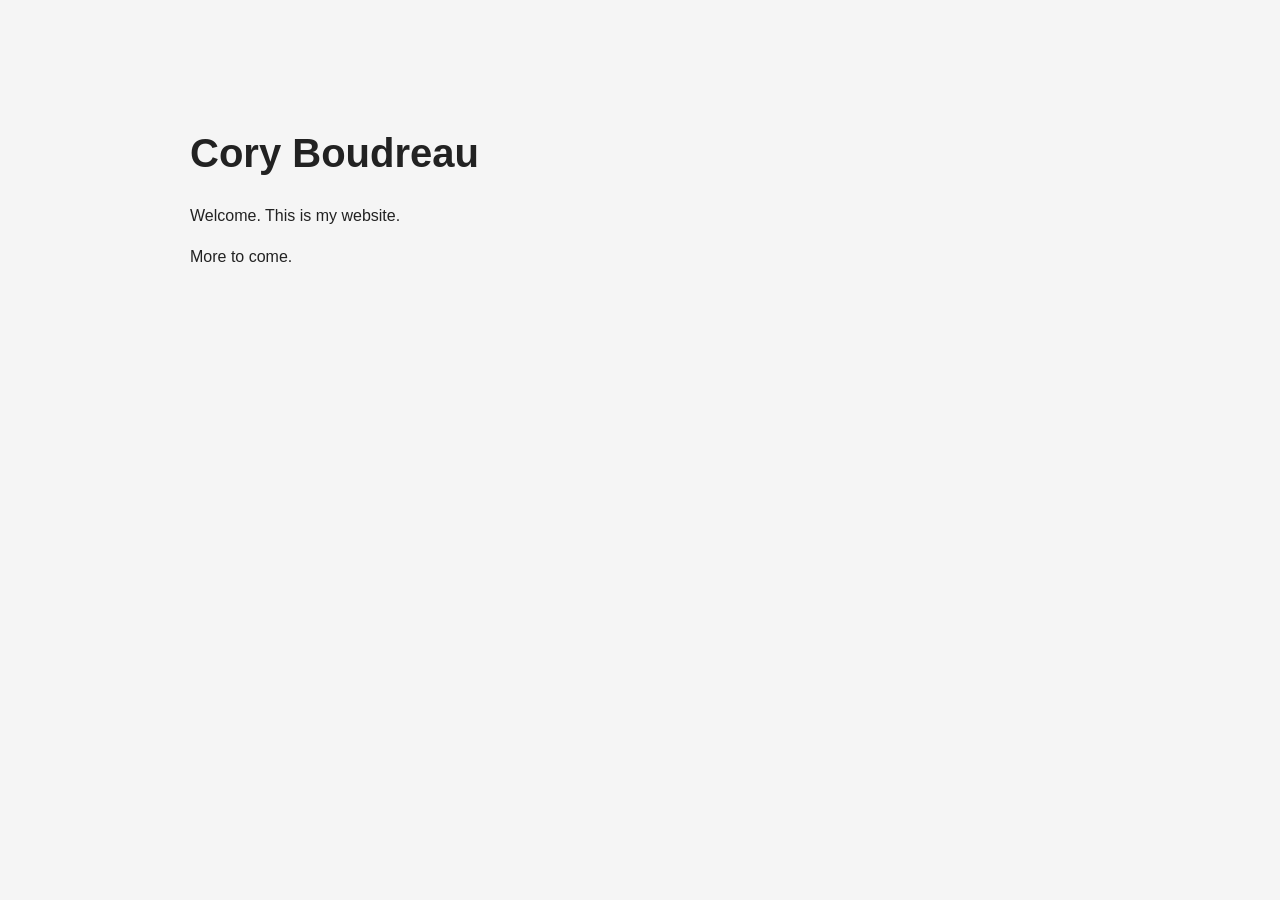
==== index.html @ b543d6ac "Create index.html" ====
<!DOCTYPE html>
<html lang="en">
<head>
  <meta charset="UTF-8">
  <meta name="viewport" content="width=device-width, initial-scale=1.0">
  <title>Cory Boudreau</title>
  <style>
    body {
      font-family: Arial, sans-serif;
      max-width: 900px;
      margin: 80px auto;
      padding: 24px;
      color: #222;
      background: #f5f5f5;
    }
    h1 { font-size: 2.5rem; }
    p { line-height: 1.6; }
  </style>
</head>
<body>
  <h1>Cory Boudreau</h1>
  <p>Welcome. This is my website.</p>
  <p>More to come.</p>
</body>
</html>
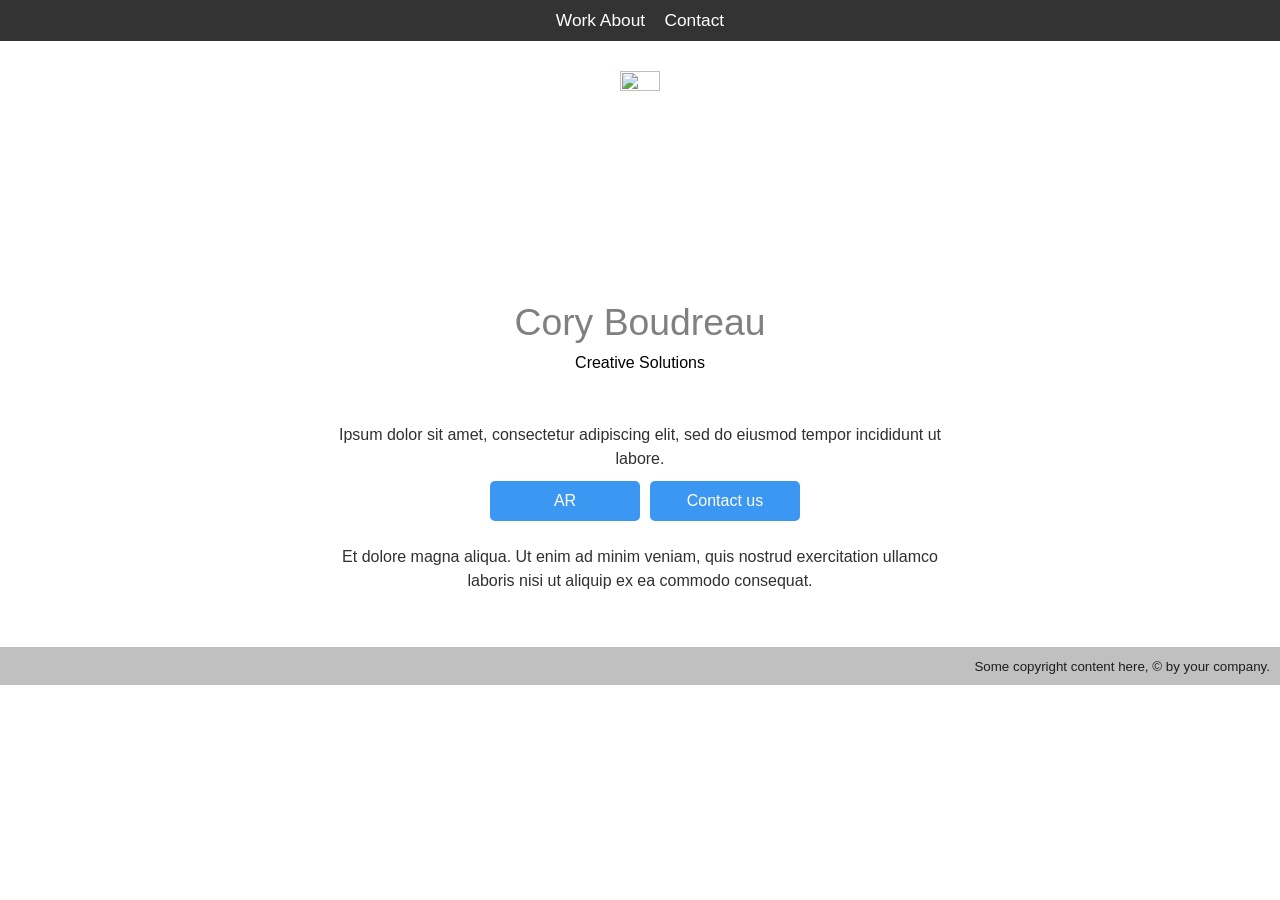
==== commit da63908b: "Update website with Rocketcake" ====
--- a/index.html
+++ b/index.html
@@ -1,25 +1,31 @@
 <!DOCTYPE html>
-<html lang="en">
+<html> 
 <head>
-  <meta charset="UTF-8">
-  <meta name="viewport" content="width=device-width, initial-scale=1.0">
-  <title>Cory Boudreau</title>
-  <style>
-    body {
-      font-family: Arial, sans-serif;
-      max-width: 900px;
-      margin: 80px auto;
-      padding: 24px;
-      color: #222;
-      background: #f5f5f5;
-    }
-    h1 { font-size: 2.5rem; }
-    p { line-height: 1.6; }
-  </style>
+	<meta charset="utf-8">
+	<meta name="viewport" content="width=device-width, initial-scale=1">
+	<meta name="generator" content="RocketCake">
+	<title></title>
+	<link rel="stylesheet" type="text/css" href="index_html.css?h=f2b666ef">
 </head>
 <body>
-  <h1>Cory Boudreau</h1>
-  <p>Welcome. This is my website.</p>
-  <p>More to come.</p>
+<div class="textstyle1">
+<div id="container_42f466dc"><div id="container_42f466dc_padding" ><div class="textstyle2">  <span class="textstyle3">Work      </span>
+<span class="textstyle3"><a href="about.html" class="wsp63851a2">About</a></span><span class="textstyle3">&#160;&#160;&#160;  </span>  <span class="textstyle3"><a href="contact.html" class="wsp63851a2">Contact</a></span>
+  <span class="textstyle3"> </span>
+</div>
+</div></div>  </div>
+<div class="textstyle2">
+<div id="container_78bff89b"><div id="container_78bff89b_padding" ><div class="textstyle2"><img src="rc_images/cb_logo.svg" width="250" height="350" id="img_5ed68884" alt="" title="" /><span class="textstyle4"><br/></span><span class="textstyle5">Cory Boudreau</span><span class="textstyle6"><br/>Creative Solutions<br/><br/><br/></span><span class="textstyle7">Ipsum dolor sit amet, consectetur adipiscing elit, sed do eiusmod tempor incididunt ut labore.<br/></span><a href="about.html" style="text-decoration:none"><div id="button_7302d56d"><div class="vcenterstyle1"><div class="vcenterstyle2"><div class="textstyle1"></div>
+<div class="textstyle2">  <span class="textstyle8">AR</span>
+</div>
+</div></div></div></a><a href="contact.html" style="text-decoration:none"><div id="button_52c2f018"><div class="vcenterstyle1"><div class="vcenterstyle2"><div class="textstyle2">  <span class="textstyle8">Contact us</span>
+</div>
+<div class="textstyle1"></div>
+</div></div></div></a><span class="textstyle7"><br/><br/> Et dolore magna aliqua. Ut enim ad minim veniam, quis nostrud exercitation ullamco laboris nisi ut aliquip ex ea commodo consequat.<br/><br/></span></div>
+<div style="clear:both"></div></div></div>  </div>
+<div class="textstyle1">
+<div id="container_365f079f"><div id="container_365f079f_padding" ><div class="textstyle9">  <span class="textstyle10">Some copyright content here, &#169; by your company.</span>
+</div>
+</div></div>  </div>
 </body>
-</html>
+</html>
--- a/index_html.css
+++ b/index_html.css
@@ -0,0 +1,34 @@
+a { color:#5D5D9E; } 
+a:visited { color:#5D5D9E; } 
+a:active { color:#5C615E; } 
+a:hover { color:#B2B3B4; } 
+		a.wsp48fac406{ color:#0080FF; text-decoration: none} 
+		a.wsp48fac406:visited{ color:#0080FF; text-decoration: none} 
+		a.wsp48fac406:active{ color:#8018CB; text-decoration: underline} 
+		a.wsp48fac406:hover{ color:#0000A0; text-decoration: underline} 
+		a.wsp63851a2{ color:#FFFFFF; text-decoration: none} 
+		a.wsp63851a2:visited{ color:#FFFFFF; text-decoration: none} 
+		a.wsp63851a2:active{ color:#FFFFFF; text-decoration: underline} 
+		a.wsp63851a2:hover{ color:#C0C0C0; text-decoration: underline} 
+body { background-color:#FFFFFF; padding:0;  margin: 0; }
+.textstyle1 { text-align:left; }
+#container_42f466dc { vertical-align: top; position:relative; display: inline-block; width:100%; min-height:11px; background-color:rgba(0, 0, 0, 0.8);  }
+#container_42f466dc_padding { margin: 10px; display: block;  }
+.textstyle2 { text-align:center; }
+.textstyle3 { font-size:13pt; font-family:'Lucida Sans Unicode', 'Lucida Grande', sans-serif; color:#FFFFFF;  }
+#container_78bff89b { vertical-align: top; position:relative; display: inline-block; width:100%; min-height:150px; max-width:700px; background:none;  }
+#container_78bff89b_padding { margin: 30px; display: block;  }
+#img_5ed68884 { vertical-align: bottom; position:relative; display: inline-block; width:25%; background:none; height:auto;  }
+.textstyle4 { font-size:12pt; font-family:Arial, Helvetica, sans-serif; color:#000000; line-height: 1.5;  }
+.textstyle5 { font-size:28pt; font-family:'Arial Black', Gadget, sans-serif; color:#808080; line-height: 1.5;  }
+.textstyle6 { font-size:12pt; font-family:'Lucida Sans Unicode', 'Lucida Grande', sans-serif; color:#000000; line-height: 1.5;  }
+.textstyle7 { font-size:12pt; font-family:'Lucida Sans Unicode', 'Lucida Grande', sans-serif; color:#303030; line-height: 1.5;  }
+#button_7302d56d { vertical-align: bottom; border-radius: 5px; position:relative; display: inline-block; margin:10px 0px 0px 10px; width:150px; height:40px; background-color:#3C97F2;  }
+.vcenterstyle1 { display: table; width: 100%; height: 100%; }
+.vcenterstyle2 { display: table-cell; vertical-align: middle; }
+.textstyle8 { font-size:12pt; font-family:'Lucida Sans Unicode', 'Lucida Grande', sans-serif; color:#FFFFFF;  }
+#button_52c2f018 { vertical-align: bottom; border-radius: 5px; position:relative; display: inline-block; margin:10px 0px 0px 10px; width:150px; height:40px; background-color:#3C97F2;  }
+#container_365f079f { vertical-align: top; position:relative; display: inline-block; width:100%; min-height:26px; background-color:#C0C0C0;  }
+#container_365f079f_padding { margin: 10px; display: block;  }
+.textstyle9 { text-align:right; }
+.textstyle10 { font-size:10pt; font-family:Arial, Helvetica, sans-serif; color:#1D1D1D;  }
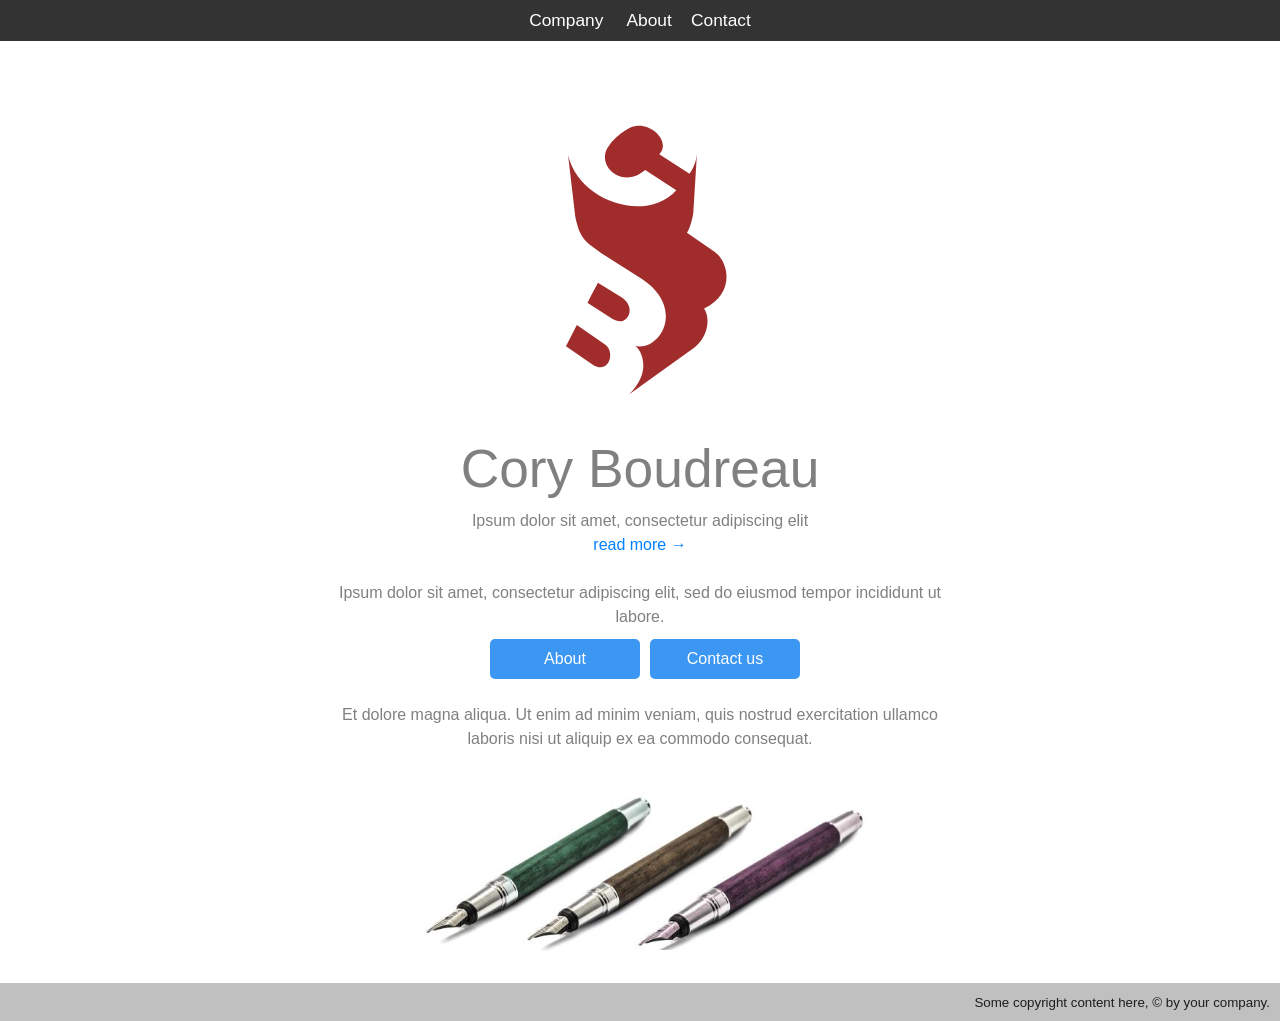
==== commit e36a0ce5: "Website update" ====
--- a/index.html
+++ b/index.html
@@ -5,23 +5,22 @@
 	<meta name="viewport" content="width=device-width, initial-scale=1">
 	<meta name="generator" content="RocketCake">
 	<title></title>
-	<link rel="stylesheet" type="text/css" href="index_html.css?h=f2b666ef">
+	<link rel="stylesheet" type="text/css" href="index_html.css?h=ab925600">
 </head>
 <body>
 <div class="textstyle1">
-<div id="container_42f466dc"><div id="container_42f466dc_padding" ><div class="textstyle2">  <span class="textstyle3">Work      </span>
-<span class="textstyle3"><a href="about.html" class="wsp63851a2">About</a></span><span class="textstyle3">&#160;&#160;&#160;  </span>  <span class="textstyle3"><a href="contact.html" class="wsp63851a2">Contact</a></span>
+<div id="container_42f466dc"><div id="container_42f466dc_padding" ><div class="textstyle2"><span class="textstyle3"><a href="index.html" class="wsp63851a2">Company</a></span><span class="textstyle3">&#160;&#160;&#160;&#160; </span><span class="textstyle3"><a href="about.html" class="wsp63851a2">About</a></span><span class="textstyle3">&#160;&#160;&#160;  </span>  <span class="textstyle3"><a href="contact.html" class="wsp63851a2">Contact</a></span>
   <span class="textstyle3"> </span>
 </div>
 </div></div>  </div>
 <div class="textstyle2">
-<div id="container_78bff89b"><div id="container_78bff89b_padding" ><div class="textstyle2"><img src="rc_images/cb_logo.svg" width="250" height="350" id="img_5ed68884" alt="" title="" /><span class="textstyle4"><br/></span><span class="textstyle5">Cory Boudreau</span><span class="textstyle6"><br/>Creative Solutions<br/><br/><br/></span><span class="textstyle7">Ipsum dolor sit amet, consectetur adipiscing elit, sed do eiusmod tempor incididunt ut labore.<br/></span><a href="about.html" style="text-decoration:none"><div id="button_7302d56d"><div class="vcenterstyle1"><div class="vcenterstyle2"><div class="textstyle1"></div>
-<div class="textstyle2">  <span class="textstyle8">AR</span>
+<div id="container_78bff89b"><div id="container_78bff89b_padding" ><div class="textstyle2"><img src="rc_images/cb_logo.svg" width="250" height="350" id="img_74c5dc35" alt="" title="" /><span class="textstyle4"><br/></span><span class="textstyle5">Cory Boudreau</span><span class="textstyle6"> </span><span class="textstyle7"><br/>Ipsum dolor sit amet, consectetur adipiscing elit<br/></span><span class="textstyle7"><a href="about.html" class="wsp48fac406">read more &#8594;</a></span><span class="textstyle7"><br/><br/>Ipsum dolor sit amet, consectetur adipiscing elit, sed do eiusmod tempor incididunt ut labore.<br/></span><a href="about.html" style="text-decoration:none"><div id="button_7302d56d"><div class="vcenterstyle1"><div class="vcenterstyle2"><div class="textstyle2">  <span class="textstyle8">About</span>
 </div>
+<div class="textstyle1"></div>
 </div></div></div></a><a href="contact.html" style="text-decoration:none"><div id="button_52c2f018"><div class="vcenterstyle1"><div class="vcenterstyle2"><div class="textstyle2">  <span class="textstyle8">Contact us</span>
 </div>
 <div class="textstyle1"></div>
-</div></div></div></a><span class="textstyle7"><br/><br/> Et dolore magna aliqua. Ut enim ad minim veniam, quis nostrud exercitation ullamco laboris nisi ut aliquip ex ea commodo consequat.<br/><br/></span></div>
+</div></div></div></a><span class="textstyle7"><br/><br/> Et dolore magna aliqua. Ut enim ad minim veniam, quis nostrud exercitation ullamco laboris nisi ut aliquip ex ea commodo consequat.<br/><br/></span><img src="rc_images/pens.jpg" width="640" height="244" id="img_6fab104c" alt="" title="" /></div>
 <div style="clear:both"></div></div></div>  </div>
 <div class="textstyle1">
 <div id="container_365f079f"><div id="container_365f079f_padding" ><div class="textstyle9">  <span class="textstyle10">Some copyright content here, &#169; by your company.</span>
--- a/index_html.css
+++ b/index_html.css
@@ -18,16 +18,17 @@
 .textstyle3 { font-size:13pt; font-family:'Lucida Sans Unicode', 'Lucida Grande', sans-serif; color:#FFFFFF;  }
 #container_78bff89b { vertical-align: top; position:relative; display: inline-block; width:100%; min-height:150px; max-width:700px; background:none;  }
 #container_78bff89b_padding { margin: 30px; display: block;  }
-#img_5ed68884 { vertical-align: bottom; position:relative; display: inline-block; width:25%; background:none; height:auto;  }
-.textstyle4 { font-size:12pt; font-family:Arial, Helvetica, sans-serif; color:#000000; line-height: 1.5;  }
-.textstyle5 { font-size:28pt; font-family:'Arial Black', Gadget, sans-serif; color:#808080; line-height: 1.5;  }
-.textstyle6 { font-size:12pt; font-family:'Lucida Sans Unicode', 'Lucida Grande', sans-serif; color:#000000; line-height: 1.5;  }
-.textstyle7 { font-size:12pt; font-family:'Lucida Sans Unicode', 'Lucida Grande', sans-serif; color:#303030; line-height: 1.5;  }
+#img_74c5dc35 { vertical-align: bottom; position:relative; display: inline-block; width:40%; min-width:200px; background:none; height:auto;  }
+.textstyle4 { font-size:12pt; font-family:Arial, Helvetica, sans-serif; color:#808080; line-height: 1.5;  }
+.textstyle5 { font-size:40pt; font-family:Arial, Helvetica, sans-serif; color:#808080; line-height: 1.5;  }
+.textstyle6 { font-size:22pt; font-family:'Lucida Sans Unicode', 'Lucida Grande', sans-serif; color:#808080; line-height: 1.5;  }
+.textstyle7 { font-size:12pt; font-family:'Lucida Sans Unicode', 'Lucida Grande', sans-serif; color:#808080; line-height: 1.5;  }
 #button_7302d56d { vertical-align: bottom; border-radius: 5px; position:relative; display: inline-block; margin:10px 0px 0px 10px; width:150px; height:40px; background-color:#3C97F2;  }
 .vcenterstyle1 { display: table; width: 100%; height: 100%; }
 .vcenterstyle2 { display: table-cell; vertical-align: middle; }
 .textstyle8 { font-size:12pt; font-family:'Lucida Sans Unicode', 'Lucida Grande', sans-serif; color:#FFFFFF;  }
 #button_52c2f018 { vertical-align: bottom; border-radius: 5px; position:relative; display: inline-block; margin:10px 0px 0px 10px; width:150px; height:40px; background-color:#3C97F2;  }
+#img_6fab104c { vertical-align: bottom; position:relative; display: inline-block; width:73%; background:none; height:auto;  }
 #container_365f079f { vertical-align: top; position:relative; display: inline-block; width:100%; min-height:26px; background-color:#C0C0C0;  }
 #container_365f079f_padding { margin: 10px; display: block;  }
 .textstyle9 { text-align:right; }
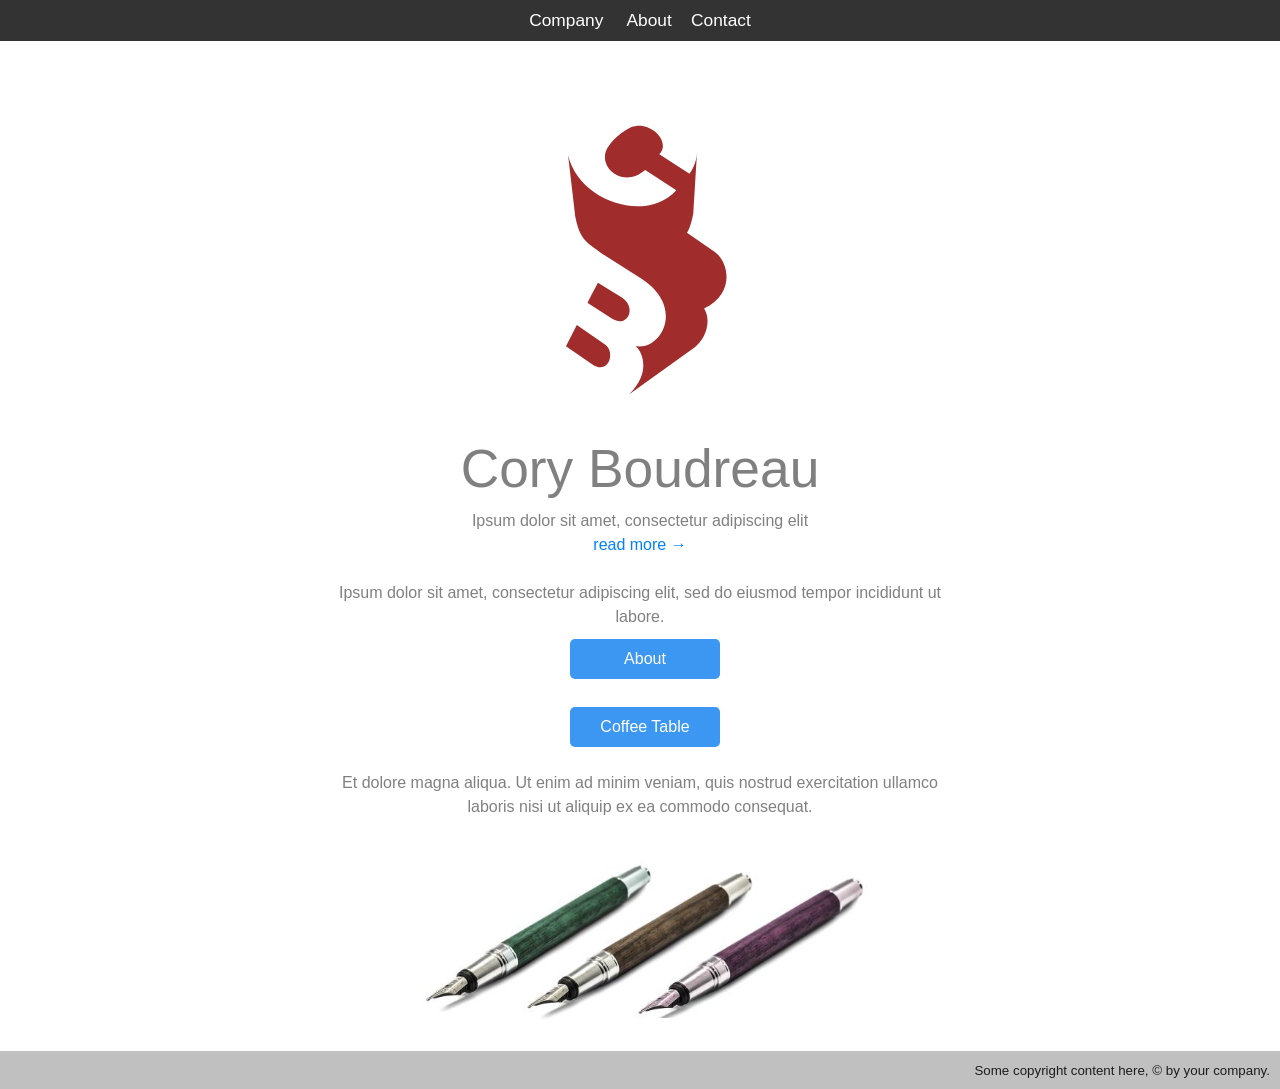
==== commit cf6bd964: "Update index.html" ====
--- a/index.html
+++ b/index.html
@@ -5,7 +5,7 @@
 	<meta name="viewport" content="width=device-width, initial-scale=1">
 	<meta name="generator" content="RocketCake">
 	<title></title>
-	<link rel="stylesheet" type="text/css" href="index_html.css?h=ab925600">
+	<link rel="stylesheet" type="text/css" href="index_html.css?h=43f05ce7">
 </head>
 <body>
 <div class="textstyle1">
@@ -17,9 +17,12 @@
 <div id="container_78bff89b"><div id="container_78bff89b_padding" ><div class="textstyle2"><img src="rc_images/cb_logo.svg" width="250" height="350" id="img_74c5dc35" alt="" title="" /><span class="textstyle4"><br/></span><span class="textstyle5">Cory Boudreau</span><span class="textstyle6"> </span><span class="textstyle7"><br/>Ipsum dolor sit amet, consectetur adipiscing elit<br/></span><span class="textstyle7"><a href="about.html" class="wsp48fac406">read more &#8594;</a></span><span class="textstyle7"><br/><br/>Ipsum dolor sit amet, consectetur adipiscing elit, sed do eiusmod tempor incididunt ut labore.<br/></span><a href="about.html" style="text-decoration:none"><div id="button_7302d56d"><div class="vcenterstyle1"><div class="vcenterstyle2"><div class="textstyle2">  <span class="textstyle8">About</span>
 </div>
 <div class="textstyle1"></div>
-</div></div></div></a><a href="contact.html" style="text-decoration:none"><div id="button_52c2f018"><div class="vcenterstyle1"><div class="vcenterstyle2"><div class="textstyle2">  <span class="textstyle8">Contact us</span>
+</div></div></div></a><a href="contact.html" style="text-decoration:none"><div id="button_1994e0d2"><div class="vcenterstyle1"><div class="vcenterstyle2"><div class="textstyle2">  <span class="textstyle8">Contact us</span>
 </div>
 <div class="textstyle1"></div>
+</div></div></div></a><a href="ar_coffee_table.html" style="text-decoration:none"><div id="button_52c2f018"><div class="vcenterstyle1"><div class="vcenterstyle2"><div class="textstyle1"></div>
+<div class="textstyle2">  <span class="textstyle8">Coffee Table</span>
+</div>
 </div></div></div></a><span class="textstyle7"><br/><br/> Et dolore magna aliqua. Ut enim ad minim veniam, quis nostrud exercitation ullamco laboris nisi ut aliquip ex ea commodo consequat.<br/><br/></span><img src="rc_images/pens.jpg" width="640" height="244" id="img_6fab104c" alt="" title="" /></div>
 <div style="clear:both"></div></div></div>  </div>
 <div class="textstyle1">
